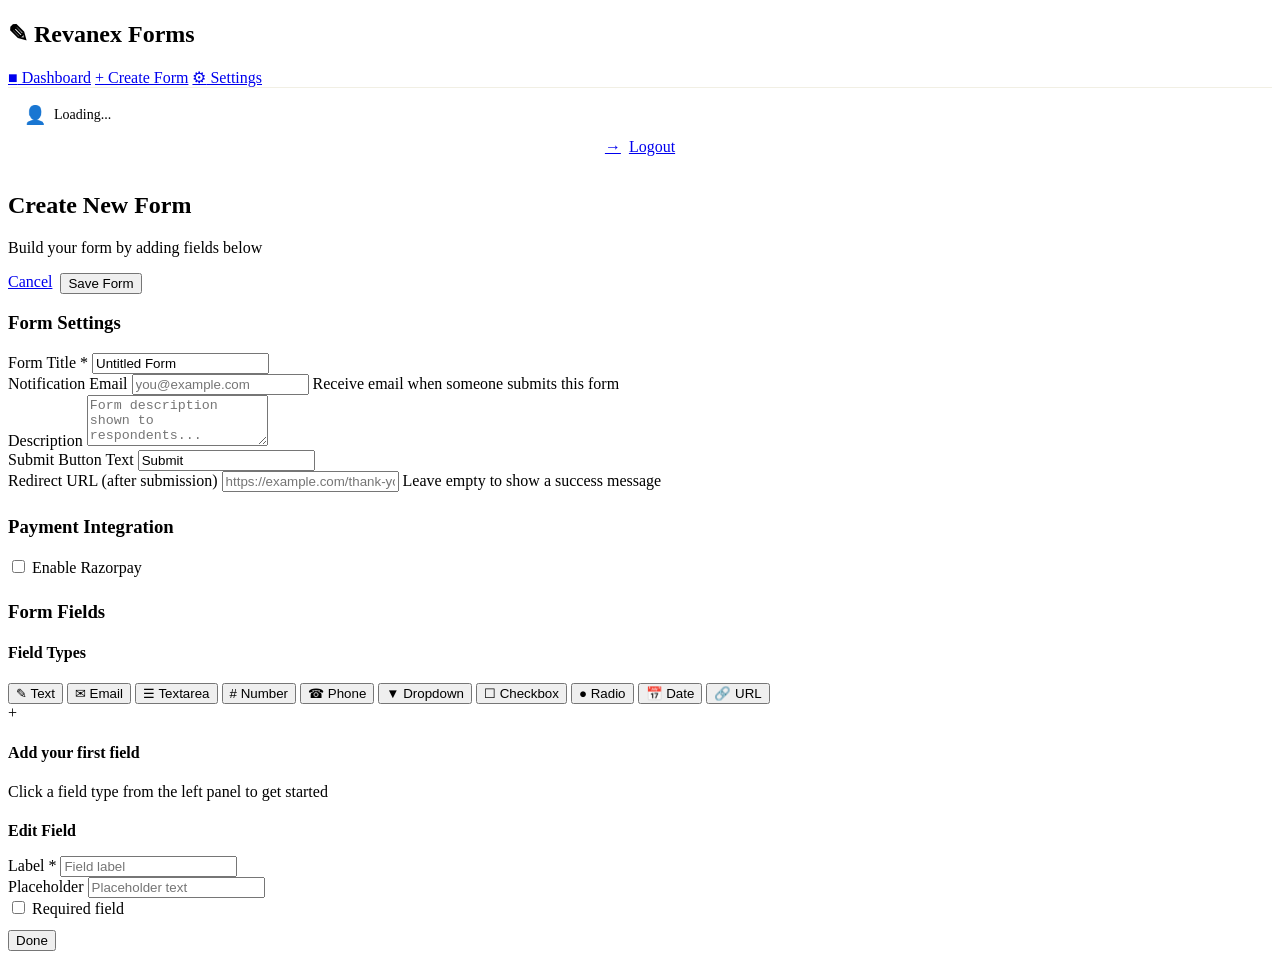
==== static/create-form.html @ dc2dec61 "Initial commit: Revanex Forms project" ====
<!DOCTYPE html>
<html lang="en">
<head>
    <meta charset="UTF-8">
    <meta name="viewport" content="width=device-width, initial-scale=1.0">
    <title>Create Form - Revanex Forms</title>
    <link rel="stylesheet" href="/css/style.css">
    <script src="/js/auth.js"></script>
</head>
<body>
    <div class="app-layout">
        <nav class="sidebar">
            <div class="sidebar-header">
                <h1><span class="logo-icon">&#9998;</span> Revanex Forms</h1>
            </div>
            <div class="sidebar-nav">
                <a href="/dashboard.html"><span class="nav-icon">&#9632;</span> Dashboard</a>
                <a href="/create-form.html" class="active"><span class="nav-icon">+</span> Create Form</a>
                <a href="/settings.html"><span class="nav-icon">&#9881;</span> Settings</a>
            </div>
            <div class="sidebar-footer" style="padding: 16px; border-top: 1px solid #f1efe4; margin-top: auto;">
                <div style="display: flex; align-items: center; gap: 8px; margin-bottom: 12px; font-weight: 500; font-size: 14px; color: var(--color-text);">
                    <span style="font-size: 18px;">&#128100;</span> <span id="sidebar-username">Loading...</span>
                </div>
                <a href="#" id="logout-btn" class="btn btn-secondary btn-sm" style="width: 100%; display: flex; align-items: center; justify-content: center; gap: 8px;">
                    <span>&#8594;</span> Logout
                </a>
            </div>
        </nav>

        <main class="main-content">
            <div class="page-header">
                <div>
                    <h2 id="page-title">Create New Form</h2>
                    <p>Build your form by adding fields below</p>
                </div>
                <div style="display:flex;gap:8px">
                    <a href="/dashboard.html" class="btn btn-secondary">Cancel</a>
                    <button class="btn btn-primary" id="save-form-btn" onclick="saveForm()">Save Form</button>
                </div>
            </div>

            <div id="alert-container"></div>

            <!-- Form Settings -->
            <div class="card" style="margin-bottom:24px">
                <div class="card-header"><h3>Form Settings</h3></div>
                <div class="card-body">
                    <div class="grid grid-2">
                        <div class="form-group">
                            <label class="form-label">Form Title <span class="required">*</span></label>
                            <input class="form-input" id="form-title" placeholder="e.g. Contact Us" value="Untitled Form">
                        </div>
                        <div class="form-group">
                            <label class="form-label">Notification Email</label>
                            <input class="form-input" id="notification-email" type="email" placeholder="you@example.com">
                            <span class="form-hint">Receive email when someone submits this form</span>
                        </div>
                    </div>
                    <div class="form-group">
                        <label class="form-label">Description</label>
                        <textarea class="form-textarea" id="form-description" placeholder="Form description shown to respondents..." rows="3"></textarea>
                    </div>
                    <div class="grid grid-2">
                        <div class="form-group">
                            <label class="form-label">Submit Button Text</label>
                            <input class="form-input" id="submit-text" value="Submit">
                        </div>
                        <div class="form-group">
                            <label class="form-label">Redirect URL (after submission)</label>
                            <input class="form-input" id="redirect-url" placeholder="https://example.com/thank-you">
                            <span class="form-hint">Leave empty to show a success message</span>
                        </div>
                    </div>
                </div>
            </div>

            <!-- Razorpay Settings -->
            <div class="card" style="margin-bottom:24px">
                <div class="card-header">
                    <h3>Payment Integration</h3>
                    <label class="toggle">
                        <input type="checkbox" id="razorpay-toggle" onchange="toggleRazorpaySettings()">
                        <span class="toggle-slider"></span>
                        <span class="toggle-label">Enable Razorpay</span>
                    </label>
                </div>
                <div class="card-body" id="razorpay-settings" style="display:none">
                    <div class="grid grid-2">
                        <div class="form-group">
                            <label class="form-label">Razorpay Key ID</label>
                            <input class="form-input" id="razorpay-key-id" placeholder="rzp_live_xxxxxxxx">
                        </div>
                        <div class="form-group">
                            <label class="form-label">Razorpay Key Secret</label>
                            <input class="form-input" id="razorpay-key-secret" type="password" placeholder="Your Razorpay secret">
                        </div>
                    </div>
                    <div class="alert alert-info">
                        <span>&#8505;</span>
                        <span>Add a <strong>Price</strong> field to your form to let respondents set their payment amount. The field ID should be <code>price</code>.</span>
                    </div>
                </div>
            </div>

            <!-- Form Builder -->
            <div class="card">
                <div class="card-header"><h3>Form Fields</h3></div>
                <div class="card-body">
                    <div class="builder-layout">
                        <!-- Field Palette -->
                        <div class="field-palette">
                            <h4>Field Types</h4>
                            <button class="field-type-btn" onclick="addField('text')">&#9998; Text</button>
                            <button class="field-type-btn" onclick="addField('email')">&#9993; Email</button>
                            <button class="field-type-btn" onclick="addField('textarea')">&#9776; Textarea</button>
                            <button class="field-type-btn" onclick="addField('number')">&#35; Number</button>
                            <button class="field-type-btn" onclick="addField('tel')">&#9742; Phone</button>
                            <button class="field-type-btn" onclick="addField('select')">&#9660; Dropdown</button>
                            <button class="field-type-btn" onclick="addField('checkbox')">&#9744; Checkbox</button>
                            <button class="field-type-btn" onclick="addField('radio')">&#9679; Radio</button>
                            <button class="field-type-btn" onclick="addField('date')">&#128197; Date</button>
                            <button class="field-type-btn" onclick="addField('url')">&#128279; URL</button>
                        </div>

                        <!-- Builder Canvas -->
                        <div id="builder-canvas" class="builder-canvas">
                            <div class="canvas-empty" id="canvas-empty">
                                <div class="icon">+</div>
                                <h4>Add your first field</h4>
                                <p>Click a field type from the left panel to get started</p>
                            </div>
                        </div>
                    </div>

                    <!-- Field Editor -->
                    <div class="field-editor" id="field-editor">
                        <h4 style="margin-bottom:16px">Edit Field</h4>
                        <input type="hidden" id="edit-field-id">
                        <div class="grid grid-2">
                            <div class="form-group">
                                <label class="form-label">Label <span class="required">*</span></label>
                                <input class="form-input" id="edit-field-label" placeholder="Field label">
                            </div>
                            <div class="form-group">
                                <label class="form-label">Placeholder</label>
                                <input class="form-input" id="edit-field-placeholder" placeholder="Placeholder text">
                            </div>
                        </div>
                        <div class="form-group" id="edit-field-options-group" style="display:none">
                            <label class="form-label">Options (one per line)</label>
                            <textarea class="form-textarea" id="edit-field-options" rows="4" placeholder="Option 1&#10;Option 2&#10;Option 3"></textarea>
                            <span class="form-hint">Enter each option on a new line</span>
                        </div>
                        <div class="form-group">
                            <label class="toggle">
                                <input type="checkbox" id="edit-field-required">
                                <span class="toggle-slider"></span>
                                <span class="toggle-label">Required field</span>
                            </label>
                        </div>
                        <div style="display:flex;gap:8px;margin-top:12px">
                            <button class="btn btn-primary btn-sm" onclick="saveFieldEdit()">Done</button>
                        </div>
                    </div>
                </div>
            </div>
        </main>
    </div>

    <div class="toast-container" id="toast-container"></div>

    <script src="/js/form-builder.js"></script>
</body>
</html>
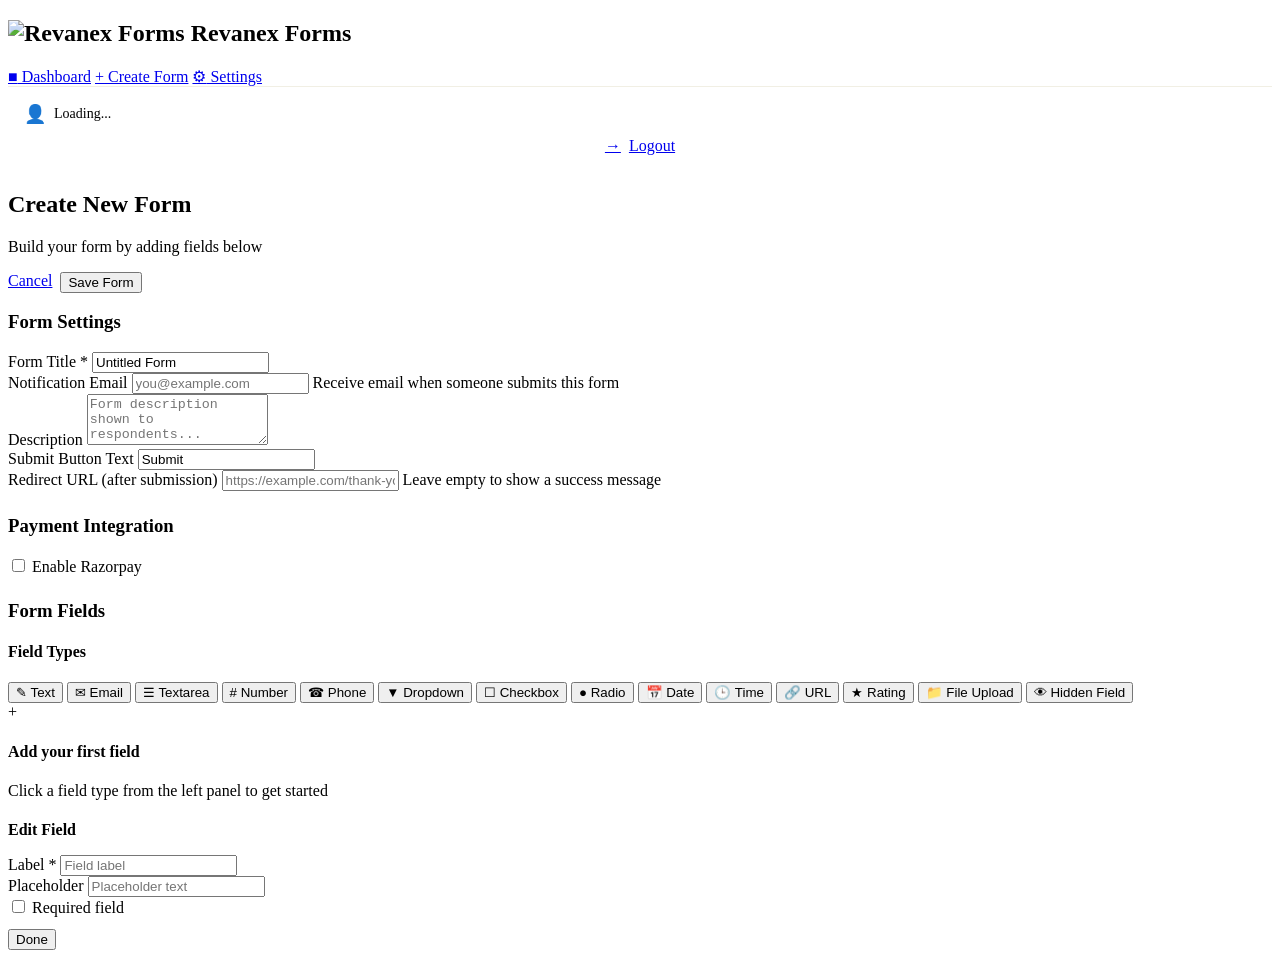
==== commit 2eb59965: "feat: update forms, payments, submissions routes and UI components - backend: updates to forms, paym" ====
--- a/static/create-form.html
+++ b/static/create-form.html
@@ -4,6 +4,7 @@
     <meta charset="UTF-8">
     <meta name="viewport" content="width=device-width, initial-scale=1.0">
     <title>Create Form - Revanex Forms</title>
+    <link rel="icon" type="image/svg+xml" href="/assets/favicon.svg">
     <link rel="stylesheet" href="/css/style.css">
     <script src="/js/auth.js"></script>
 </head>
@@ -11,7 +12,7 @@
     <div class="app-layout">
         <nav class="sidebar">
             <div class="sidebar-header">
-                <h1><span class="logo-icon">&#9998;</span> Revanex Forms</h1>
+                <h1><img src="/assets/logo.png" alt="Revanex Forms" class="logo-icon" style="height: 32px; width: auto;"> Revanex Forms</h1>
             </div>
             <div class="sidebar-nav">
                 <a href="/dashboard.html"><span class="nav-icon">&#9632;</span> Dashboard</a>
@@ -120,7 +121,11 @@
                             <button class="field-type-btn" onclick="addField('checkbox')">&#9744; Checkbox</button>
                             <button class="field-type-btn" onclick="addField('radio')">&#9679; Radio</button>
                             <button class="field-type-btn" onclick="addField('date')">&#128197; Date</button>
+                            <button class="field-type-btn" onclick="addField('time')">&#128338; Time</button>
                             <button class="field-type-btn" onclick="addField('url')">&#128279; URL</button>
+                            <button class="field-type-btn" onclick="addField('rating')">&#9733; Rating</button>
+                            <button class="field-type-btn" onclick="addField('file')">&#128193; File Upload</button>
+                            <button class="field-type-btn" onclick="addField('hidden')">&#128065; Hidden Field</button>
                         </div>
 
                         <!-- Builder Canvas -->
@@ -142,8 +147,8 @@
                                 <label class="form-label">Label <span class="required">*</span></label>
                                 <input class="form-input" id="edit-field-label" placeholder="Field label">
                             </div>
-                            <div class="form-group">
-                                <label class="form-label">Placeholder</label>
+                            <div class="form-group" id="edit-field-placeholder-group">
+                                <label class="form-label" id="edit-field-placeholder-label">Placeholder</label>
                                 <input class="form-input" id="edit-field-placeholder" placeholder="Placeholder text">
                             </div>
                         </div>
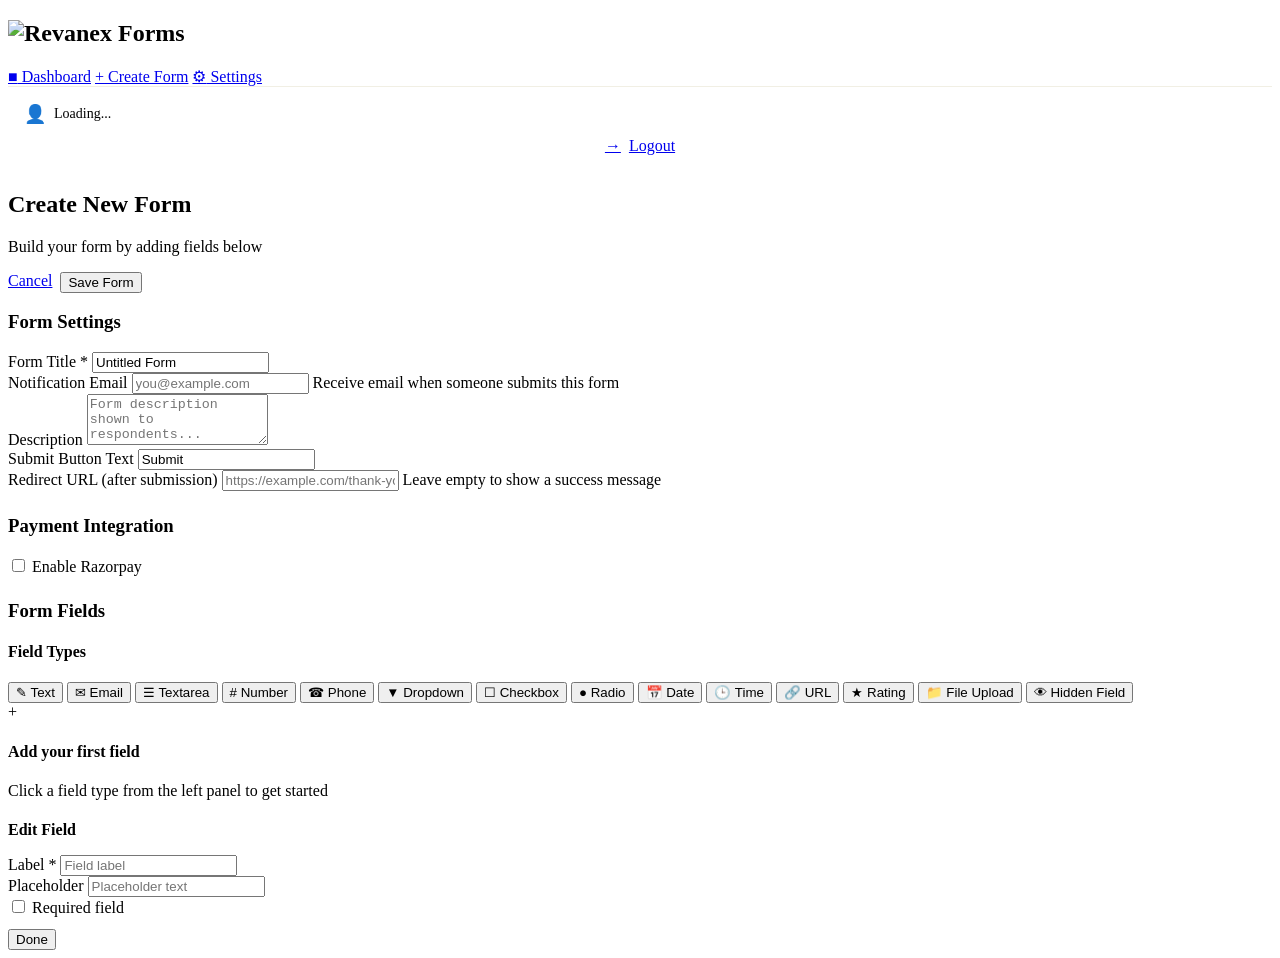
==== commit 51bb2792: "Update UI: refine logo placement, fix styling, and clean up sidebar header" ====
--- a/static/create-form.html
+++ b/static/create-form.html
@@ -12,7 +12,7 @@
     <div class="app-layout">
         <nav class="sidebar">
             <div class="sidebar-header">
-                <h1><img src="/assets/logo.png" alt="Revanex Forms" class="logo-icon" style="height: 32px; width: auto;"> Revanex Forms</h1>
+                <h1><img src="/assets/logo.png" alt="Revanex Forms" class="logo-icon" style="height: 48px; width: auto;"></h1>
             </div>
             <div class="sidebar-nav">
                 <a href="/dashboard.html"><span class="nav-icon">&#9632;</span> Dashboard</a>
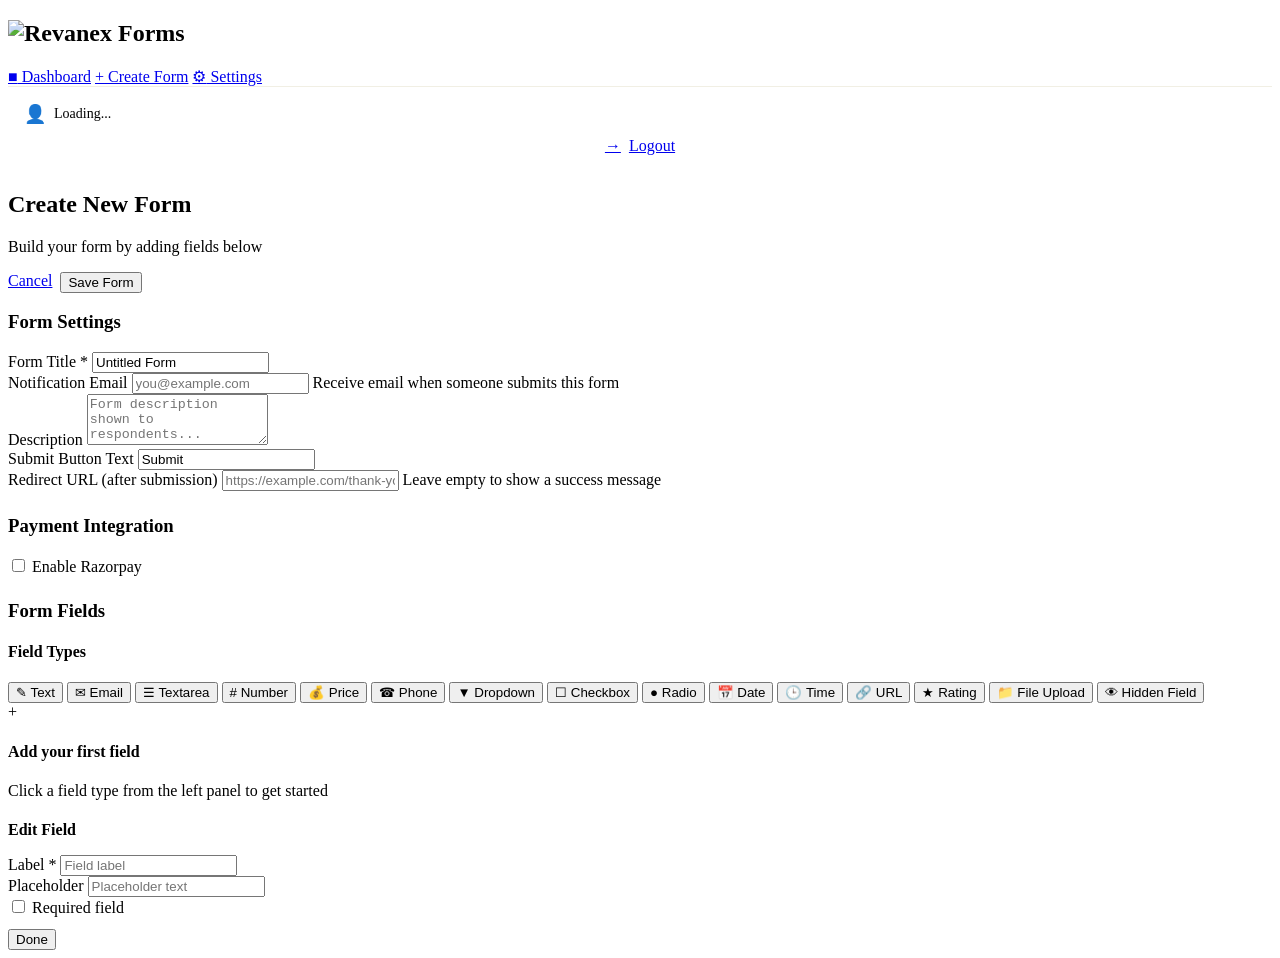
==== commit a6ff9296: "Fix UI styles, Razorpay integration keys UI, email notification logic, and Price field rendering" ====
--- a/static/create-form.html
+++ b/static/create-form.html
@@ -15,9 +15,9 @@
                 <h1><img src="/assets/logo.png" alt="Revanex Forms" class="logo-icon" style="height: 48px; width: auto;"></h1>
             </div>
             <div class="sidebar-nav">
-                <a href="/dashboard.html"><span class="nav-icon">&#9632;</span> Dashboard</a>
-                <a href="/create-form.html" class="active"><span class="nav-icon">+</span> Create Form</a>
-                <a href="/settings.html"><span class="nav-icon">&#9881;</span> Settings</a>
+                <a href="/dashboard"><span class="nav-icon">&#9632;</span> Dashboard</a>
+                <a href="/create-form" class="active"><span class="nav-icon">+</span> Create Form</a>
+                <a href="/settings"><span class="nav-icon">&#9881;</span> Settings</a>
             </div>
             <div class="sidebar-footer" style="padding: 16px; border-top: 1px solid #f1efe4; margin-top: auto;">
                 <div style="display: flex; align-items: center; gap: 8px; margin-bottom: 12px; font-weight: 500; font-size: 14px; color: var(--color-text);">
@@ -36,7 +36,7 @@
                     <p>Build your form by adding fields below</p>
                 </div>
                 <div style="display:flex;gap:8px">
-                    <a href="/dashboard.html" class="btn btn-secondary">Cancel</a>
+                    <a href="/dashboard" class="btn btn-secondary">Cancel</a>
                     <button class="btn btn-primary" id="save-form-btn" onclick="saveForm()">Save Form</button>
                 </div>
             </div>
@@ -87,17 +87,7 @@
                     </label>
                 </div>
                 <div class="card-body" id="razorpay-settings" style="display:none">
-                    <div class="grid grid-2">
-                        <div class="form-group">
-                            <label class="form-label">Razorpay Key ID</label>
-                            <input class="form-input" id="razorpay-key-id" placeholder="rzp_live_xxxxxxxx">
-                        </div>
-                        <div class="form-group">
-                            <label class="form-label">Razorpay Key Secret</label>
-                            <input class="form-input" id="razorpay-key-secret" type="password" placeholder="Your Razorpay secret">
-                        </div>
-                    </div>
-                    <div class="alert alert-info">
+                    <div class="alert alert-info" style="margin-bottom:0">
                         <span>&#8505;</span>
                         <span>Add a <strong>Price</strong> field to your form to let respondents set their payment amount. The field ID should be <code>price</code>.</span>
                     </div>
@@ -116,6 +106,7 @@
                             <button class="field-type-btn" onclick="addField('email')">&#9993; Email</button>
                             <button class="field-type-btn" onclick="addField('textarea')">&#9776; Textarea</button>
                             <button class="field-type-btn" onclick="addField('number')">&#35; Number</button>
+                            <button class="field-type-btn" onclick="addField('price')">&#128176; Price</button>
                             <button class="field-type-btn" onclick="addField('tel')">&#9742; Phone</button>
                             <button class="field-type-btn" onclick="addField('select')">&#9660; Dropdown</button>
                             <button class="field-type-btn" onclick="addField('checkbox')">&#9744; Checkbox</button>
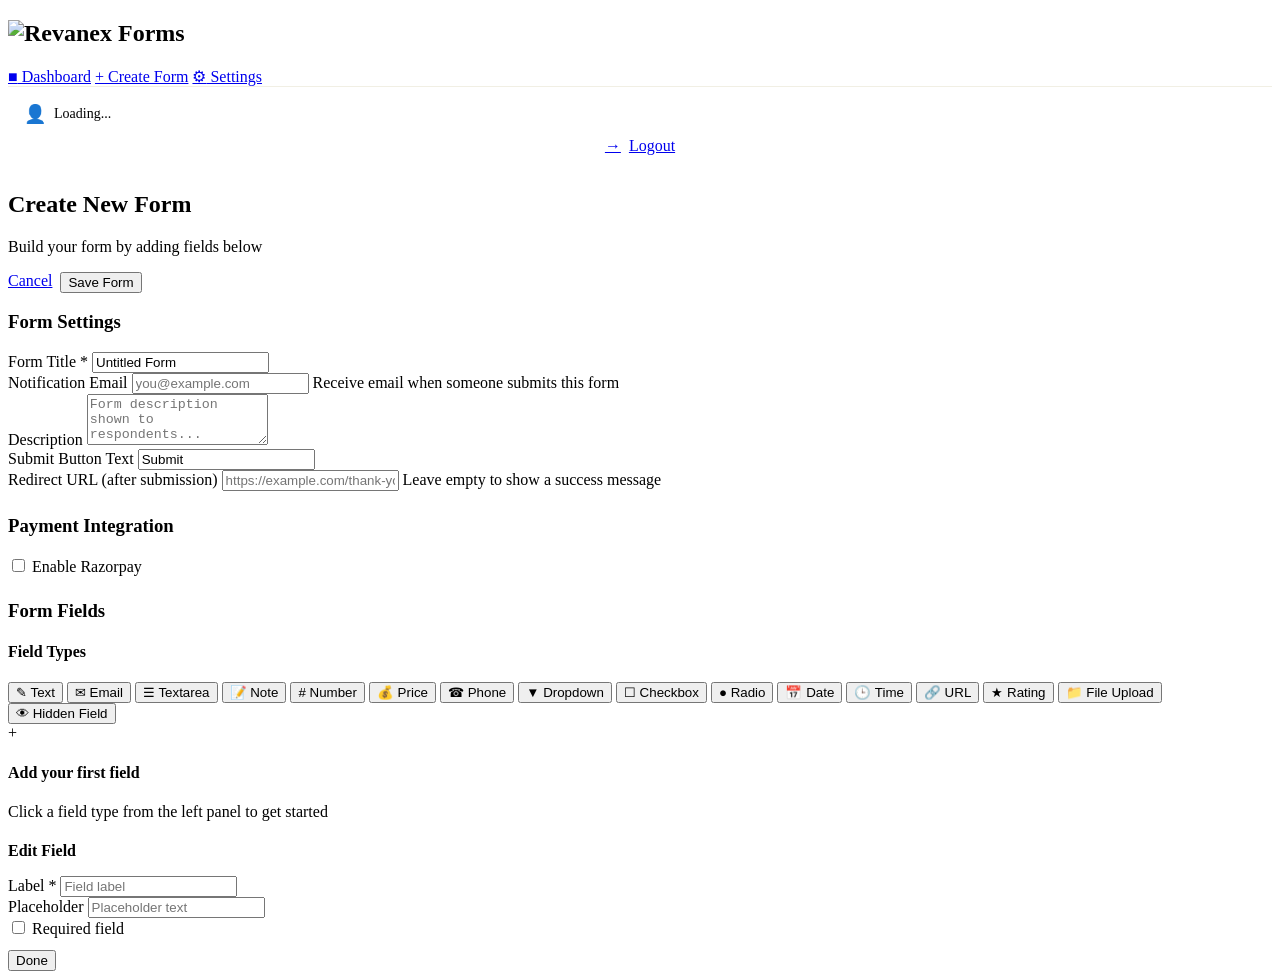
==== commit ed74874d: "Add Note field type" ====
--- a/static/create-form.html
+++ b/static/create-form.html
@@ -105,6 +105,7 @@
                             <button class="field-type-btn" onclick="addField('text')">&#9998; Text</button>
                             <button class="field-type-btn" onclick="addField('email')">&#9993; Email</button>
                             <button class="field-type-btn" onclick="addField('textarea')">&#9776; Textarea</button>
+                            <button class="field-type-btn" onclick="addField('note')">&#128221; Note</button>
                             <button class="field-type-btn" onclick="addField('number')">&#35; Number</button>
                             <button class="field-type-btn" onclick="addField('price')">&#128176; Price</button>
                             <button class="field-type-btn" onclick="addField('tel')">&#9742; Phone</button>
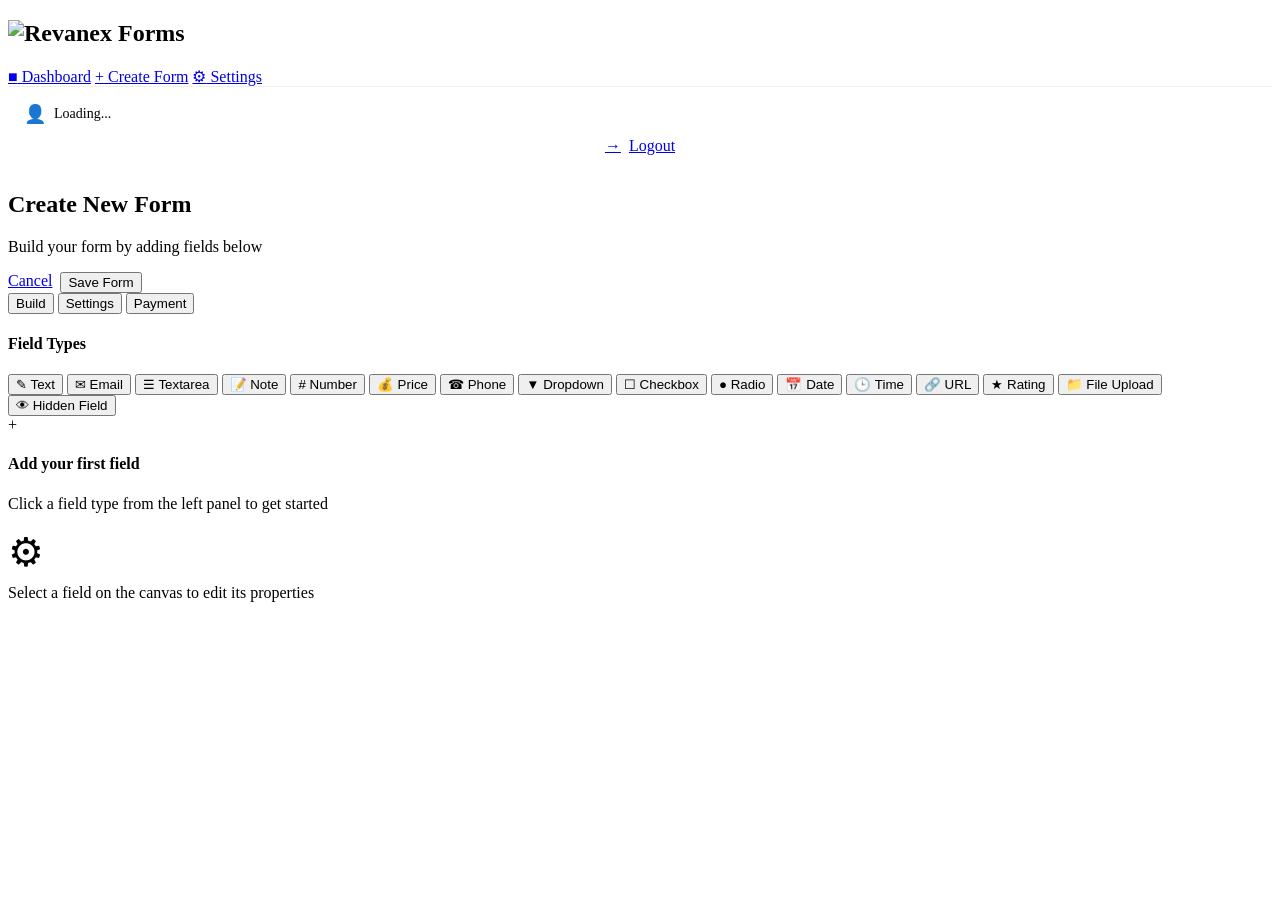
==== commit b136ec3b: "Redesign Form Builder into a 3-column tabbed layout" ====
--- a/static/create-form.html
+++ b/static/create-form.html
@@ -43,63 +43,17 @@
 
             <div id="alert-container"></div>
 
-            <!-- Form Settings -->
-            <div class="card" style="margin-bottom:24px">
-                <div class="card-header"><h3>Form Settings</h3></div>
-                <div class="card-body">
-                    <div class="grid grid-2">
-                        <div class="form-group">
-                            <label class="form-label">Form Title <span class="required">*</span></label>
-                            <input class="form-input" id="form-title" placeholder="e.g. Contact Us" value="Untitled Form">
-                        </div>
-                        <div class="form-group">
-                            <label class="form-label">Notification Email</label>
-                            <input class="form-input" id="notification-email" type="email" placeholder="you@example.com">
-                            <span class="form-hint">Receive email when someone submits this form</span>
-                        </div>
-                    </div>
-                    <div class="form-group">
-                        <label class="form-label">Description</label>
-                        <textarea class="form-textarea" id="form-description" placeholder="Form description shown to respondents..." rows="3"></textarea>
-                    </div>
-                    <div class="grid grid-2">
-                        <div class="form-group">
-                            <label class="form-label">Submit Button Text</label>
-                            <input class="form-input" id="submit-text" value="Submit">
-                        </div>
-                        <div class="form-group">
-                            <label class="form-label">Redirect URL (after submission)</label>
-                            <input class="form-input" id="redirect-url" placeholder="https://example.com/thank-you">
-                            <span class="form-hint">Leave empty to show a success message</span>
-                        </div>
-                    </div>
-                </div>
+            <div class="form-builder-tabs">
+                <button class="tab-btn active" onclick="switchTab('build')">Build</button>
+                <button class="tab-btn" onclick="switchTab('settings')">Settings</button>
+                <button class="tab-btn" onclick="switchTab('payment')">Payment</button>
             </div>
 
-            <!-- Razorpay Settings -->
-            <div class="card" style="margin-bottom:24px">
-                <div class="card-header">
-                    <h3>Payment Integration</h3>
-                    <label class="toggle">
-                        <input type="checkbox" id="razorpay-toggle" onchange="toggleRazorpaySettings()">
-                        <span class="toggle-slider"></span>
-                        <span class="toggle-label">Enable Razorpay</span>
-                    </label>
-                </div>
-                <div class="card-body" id="razorpay-settings" style="display:none">
-                    <div class="alert alert-info" style="margin-bottom:0">
-                        <span>&#8505;</span>
-                        <span>Add a <strong>Price</strong> field to your form to let respondents set their payment amount. The field ID should be <code>price</code>.</span>
-                    </div>
-                </div>
-            </div>
-
-            <!-- Form Builder -->
-            <div class="card">
-                <div class="card-header"><h3>Form Fields</h3></div>
-                <div class="card-body">
-                    <div class="builder-layout">
-                        <!-- Field Palette -->
+            <!-- TAB: BUILD -->
+            <div id="tab-build" class="tab-content active">
+                <div class="builder-layout-3col">
+                    <!-- Left Sidebar: Field Palette -->
+                    <div class="builder-sidebar left-sidebar">
                         <div class="field-palette">
                             <h4>Field Types</h4>
                             <button class="field-type-btn" onclick="addField('text')">&#9998; Text</button>
@@ -119,8 +73,10 @@
                             <button class="field-type-btn" onclick="addField('file')">&#128193; File Upload</button>
                             <button class="field-type-btn" onclick="addField('hidden')">&#128065; Hidden Field</button>
                         </div>
+                    </div>
 
-                        <!-- Builder Canvas -->
+                    <!-- Center: Builder Canvas -->
+                    <div class="builder-center">
                         <div id="builder-canvas" class="builder-canvas">
                             <div class="canvas-empty" id="canvas-empty">
                                 <div class="icon">+</div>
@@ -130,34 +86,90 @@
                         </div>
                     </div>
 
-                    <!-- Field Editor -->
-                    <div class="field-editor" id="field-editor">
-                        <h4 style="margin-bottom:16px">Edit Field</h4>
-                        <input type="hidden" id="edit-field-id">
-                        <div class="grid grid-2">
+                    <!-- Right Sidebar: Field Editor -->
+                    <div class="builder-sidebar right-sidebar">
+                        <div class="field-editor" id="field-editor" style="display: none;">
+                            <h4 style="margin-bottom:16px">Field Properties</h4>
+                            <input type="hidden" id="edit-field-id">
                             <div class="form-group">
                                 <label class="form-label">Label <span class="required">*</span></label>
-                                <input class="form-input" id="edit-field-label" placeholder="Field label">
+                                <input class="form-input" id="edit-field-label" placeholder="Field label" oninput="saveFieldEdit()">
                             </div>
                             <div class="form-group" id="edit-field-placeholder-group">
                                 <label class="form-label" id="edit-field-placeholder-label">Placeholder</label>
-                                <input class="form-input" id="edit-field-placeholder" placeholder="Placeholder text">
+                                <input class="form-input" id="edit-field-placeholder" placeholder="Placeholder text" oninput="saveFieldEdit()">
+                            </div>
+                            <div class="form-group" id="edit-field-options-group" style="display:none">
+                                <label class="form-label">Options (one per line)</label>
+                                <textarea class="form-textarea" id="edit-field-options" rows="4" placeholder="Option 1&#10;Option 2&#10;Option 3" oninput="saveFieldEdit()"></textarea>
+                                <span class="form-hint">Enter each option on a new line</span>
+                            </div>
+                            <div class="form-group">
+                                <label class="toggle">
+                                    <input type="checkbox" id="edit-field-required" onchange="saveFieldEdit()">
+                                    <span class="toggle-slider"></span>
+                                    <span class="toggle-label">Required field</span>
+                                </label>
                             </div>
                         </div>
-                        <div class="form-group" id="edit-field-options-group" style="display:none">
-                            <label class="form-label">Options (one per line)</label>
-                            <textarea class="form-textarea" id="edit-field-options" rows="4" placeholder="Option 1&#10;Option 2&#10;Option 3"></textarea>
-                            <span class="form-hint">Enter each option on a new line</span>
+                        <div id="field-editor-empty" class="field-editor-empty">
+                            <div style="color:var(--gray-400); font-size:40px; margin-bottom:8px">&#9881;</div>
+                            <div>Select a field on the canvas to edit its properties</div>
+                        </div>
+                    </div>
+                </div>
+            </div>
+
+            <!-- TAB: SETTINGS -->
+            <div id="tab-settings" class="tab-content" style="display: none;">
+                <div class="card" style="max-width: 800px; margin: 0 auto;">
+                    <div class="card-header"><h3>General Settings</h3></div>
+                    <div class="card-body">
+                        <div class="grid grid-2">
+                            <div class="form-group">
+                                <label class="form-label">Form Title <span class="required">*</span></label>
+                                <input class="form-input" id="form-title" placeholder="e.g. Contact Us" value="Untitled Form">
+                            </div>
+                            <div class="form-group">
+                                <label class="form-label">Notification Email</label>
+                                <input class="form-input" id="notification-email" type="email" placeholder="you@example.com">
+                                <span class="form-hint">Receive email when someone submits this form</span>
+                            </div>
                         </div>
                         <div class="form-group">
-                            <label class="toggle">
-                                <input type="checkbox" id="edit-field-required">
-                                <span class="toggle-slider"></span>
-                                <span class="toggle-label">Required field</span>
-                            </label>
+                            <label class="form-label">Description</label>
+                            <textarea class="form-textarea" id="form-description" placeholder="Form description shown to respondents..." rows="3"></textarea>
                         </div>
-                        <div style="display:flex;gap:8px;margin-top:12px">
-                            <button class="btn btn-primary btn-sm" onclick="saveFieldEdit()">Done</button>
+                        <div class="grid grid-2">
+                            <div class="form-group">
+                                <label class="form-label">Submit Button Text</label>
+                                <input class="form-input" id="submit-text" value="Submit">
+                            </div>
+                            <div class="form-group">
+                                <label class="form-label">Redirect URL (after submission)</label>
+                                <input class="form-input" id="redirect-url" placeholder="https://example.com/thank-you">
+                                <span class="form-hint">Leave empty to show a success message</span>
+                            </div>
+                        </div>
+                    </div>
+                </div>
+            </div>
+
+            <!-- TAB: PAYMENT -->
+            <div id="tab-payment" class="tab-content" style="display: none;">
+                <div class="card" style="max-width: 800px; margin: 0 auto;">
+                    <div class="card-header">
+                        <h3>Razorpay Integration</h3>
+                        <label class="toggle">
+                            <input type="checkbox" id="razorpay-toggle" onchange="toggleRazorpaySettings()">
+                            <span class="toggle-slider"></span>
+                            <span class="toggle-label">Enable Razorpay</span>
+                        </label>
+                    </div>
+                    <div class="card-body" id="razorpay-settings" style="display:none">
+                        <div class="alert alert-info" style="margin-bottom:0">
+                            <span>&#8505;</span>
+                            <span>Add a <strong>Price</strong> field to your form to let respondents set their payment amount. The field ID should be <code>price</code>.</span>
                         </div>
                     </div>
                 </div>
